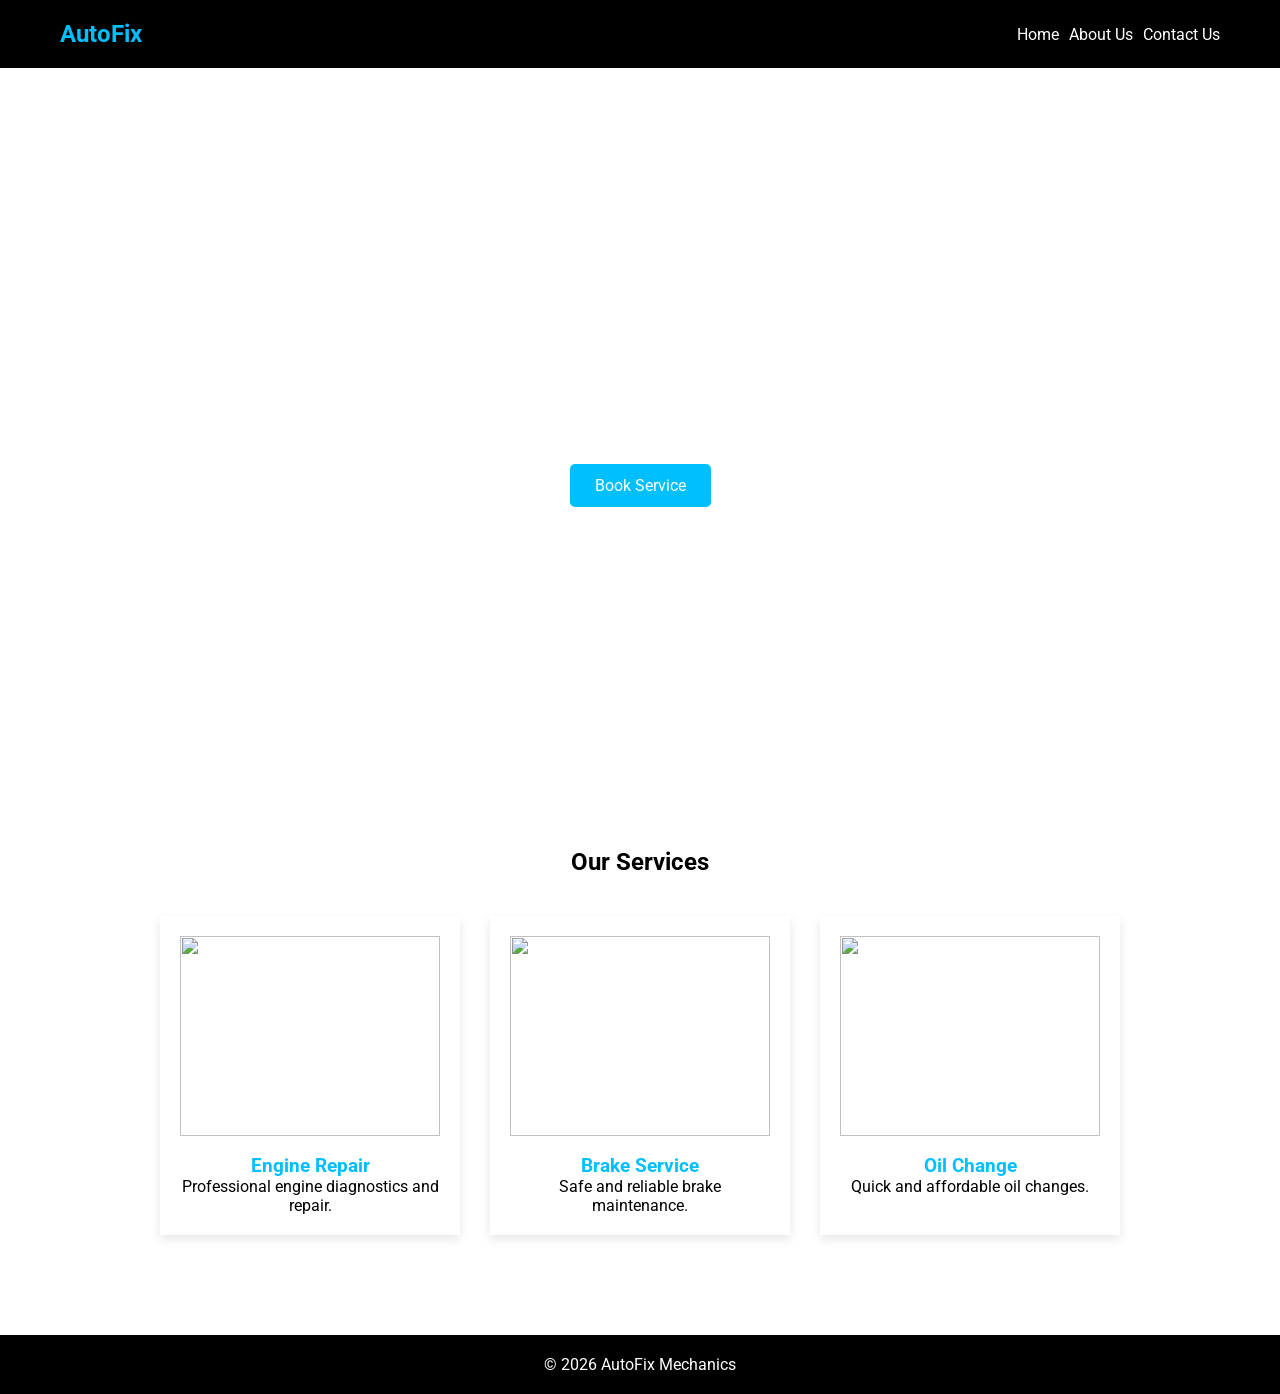
==== index.html @ c3317507 "made change" ====
<!DOCTYPE html>
<html lang="en">
<head>

<meta charset="UTF-8">
<meta name="viewport" content="width=device-width, initial-scale=1.0">

<title>AutoFix Mechanics</title>

<link rel="icon" type="image/x-icon" href="https://cdn-icons-png.flaticon.com/512/18314/18314486.png">

<link href="https://fonts.googleapis.com/css2?family=Roboto:wght@300;400;700&display=swap" rel="stylesheet">

<link rel="stylesheet" href="style.css">

</head>

<body>

<header>
<nav class="navbar">

<h1 class="logo">AutoFix</h1>

<ul class="nav-links">
<li><a href="index.html">Home</a></li>
<li><a href="about.html">About Us</a></li>
<li><a href="contact.html">Contact Us</a></li>
</ul>

</nav>
</header>


<section class="hero">
<div class="hero-text">
<h1>Your Trusted Mechanics</h1>
<h2>Fast • Reliable • Affordable</h2>
<a href="contact.html" class="btn">Book Service</a>
</div>
</section>


<section class="services">

<h2>Our Services</h2>

<div class="service-container">

<div class="card">
<img src="https://images.unsplash.com/photo-1517524206127-48bbd363f3d7">
<h3>Engine Repair</h3>
<p>Professional engine diagnostics and repair.</p>
</div>

<div class="card">
<img src="https://images.unsplash.com/photo-1487754180451-c456f719a1fc">
<h3>Brake Service</h3>
<p>Safe and reliable brake maintenance.</p>
</div>

<div class="card">
<img src="https://images.unsplash.com/photo-1493238792000-8113da705763">
<h3>Oil Change</h3>
<p>Quick and affordable oil changes.</p>
</div>

</div>

</section>


<footer>
<p>© 2026 AutoFix Mechanics</p>
</footer>

</body>
</html>
---- style.css ----
*{
    margin:0;
    padding:0;
    box-sizing:border-box;
    font-family:'Roboto', sans-serif;
    }
    
    /* COLORS */
    :root{
    --primary:white;
    --secondary:black;
    --tertiary:#00bfff;
    }
    
    /* CURSORS */
    body{
    background:var(--primary);
    color:var(--secondary);
    cursor:default;
    }
    
    a, button{
    cursor:pointer;
    }
    
    .navbar{
    display:flex;
    justify-content:space-between;
    align-items:center;
    padding:20px 60px;
    background:black;
    color:white;
    }
    
    .logo{
    color:var(--tertiary);
    font-size:1.8rem;
    font-weight:bold;
    }
    
    .nav-links{
    display:flex;
    list-style:none;
    gap:30px;
    }
    
    .nav-links a{
    text-decoration:none;
    color:white;
    transition:0.3s;
    }
    
    .nav-links a:hover{
    color:var(--tertiary);
    }
   
    .hero{
    height:80vh;
    background:url("https://images.unsplash.com/photo-1486262715619-67b85e0b08d3") center/cover;
    display:flex;
    align-items:center;
    justify-content:center;
    text-align:center;
    color:white;
    }
    
    .hero-text h1{
    font-size:3rem;
    margin-bottom:10px;
    }
    
    .hero-text h2{
    margin-bottom:20px;
    font-weight:300;
    }
    
    .btn{
    padding:12px 25px;
    background:var(--tertiary);
    color:white;
    text-decoration:none;
    border-radius:5px;
    transition:0.3s;
    border:none;
    }
    
    .btn:hover{
    background:black;
    border:1px solid var(--tertiary);
    transform:scale(1.05);
    box-shadow:0 0 10px var(--tertiary);
    }
    
   
    .services{
    padding:60px 10%;
    text-align:center;
    }
    
    .service-container{
    display:flex;
    gap:30px;
    margin-top:40px;
    flex-wrap:wrap;
    justify-content:center;
    }
    
    .card{
    background:white;
    box-shadow:0 4px 10px rgba(0,0,0,0.1);
    padding:20px;
    width:300px;
    transition:0.3s;
    }
    
    .card img{
    width:100%;
    height:200px;
    object-fit:cover;
    }
    
    .card:hover{
    transform:translateY(-10px);
    }
    
    .card h3{
    margin-top:15px;
    color:var(--tertiary);
    }
  
    input, textarea{
    width:50%;
    padding:10px;
    border:1px solid #ccc;
    }
    
  
    footer{
    background:black;
    color:white;
    text-align:center;
    padding:20px;
    margin-top:40px;
    }

   
.about {
    padding: 80px 10%;
    line-height: 1.8;
    background: #f9f9f9;
}

.about h1 {
    margin-bottom: 30px;
    color: var(--tertiary);
    text-align: center;
    font-size: 2.5rem;
}

.about-container {
    display: flex;
    align-items: center;
    justify-content: center;
    gap: 60px;
    flex-wrap: wrap;
}

.about-image img {
    width: 450px;
    max-width: 100%;
    border-radius: 12px;
    box-shadow: 0 6px 20px rgba(0,0,0,0.2);
}


.about-text {
    max-width: 600px;
}

.about-text p {
    margin-bottom: 20px;
    font-size: 1.05rem;
}


.testimonials {
    display: flex;
    gap: 20px;
    margin-top: 25px;
    flex-wrap: wrap;
}

.testimonial-card {
    background: white;
    padding: 20px;
    border-radius: 10px;
    width: 250px;
    box-shadow: 0 4px 10px rgba(0,0,0,0.1);
    transition: 0.3s;
}

.testimonial-card:hover {
    transform: translateY(-5px);
}

.testimonial-card p {
    font-style: italic;
    margin-bottom: 10px;
}

.testimonial-card h4 {
    color: var(--tertiary);
    font-weight: 500;
}

/* MOBILE RESPONSIVE */
@media (max-width: 768px) {

    .about {
        padding: 50px 5%;
        text-align: center;
    }

    .about-container {
        flex-direction: column;
    }

    .about-text {
        max-width: 100%;
    }

    .testimonials {
        justify-content: center;
    }

    .testimonial-card {
        width: 90%;
    }
}

    /* ABOUT WITH IMAGE */

/* .about-container{
    display:flex;
    align-items:center;
    gap:40px;
    margin-top:30px;
    flex-wrap:wrap;
    } */
    /* .about-container{
        display:flex;
        align-items:center;
        justify-content:space-between;
        gap:50px;
        margin-top:30px;
        flex-wrap:wrap;
        }
        
    
    .about-image img{
    width:400px;
    border-radius:10px;
    box-shadow:0 4px 10px rgba(0,0,0,0.2);
    /* } */
    
    .about-text{
    max-width:600px;
    } */
    
    .about{
        padding:60px 10%;
        line-height:1.6;
        }
        
        .about h1{
        margin-bottom:20px;
        color:var(--tertiary);
        }
        
        .about h2{
        margin-top:20px;
        color:var(--secondary);
        }
        
        .about-list{
        margin-top:10px;
        padding-left:20px;
        }
        
        .about-list li{
        margin-bottom:8px;
        }
        
    
    .about{
        padding:60px 10%;
        line-height:1.6;
        }
        
        .about h1{
        margin-bottom:20px;
        color:var(--tertiary);
        }
        
        .about h2{
        margin-top:20px;
        color:var(--secondary);
        }
        
        .about-list{
        margin-top:10px;
        padding-left:20px;
        }
        
        .about-list li{
        margin-bottom:8px;
        }
        
   
    @media (max-width:768px){
        .navbar{
            flex-direction: row;
            justify-content: space-between;
            align-items: center;
            padding: 15px 20px;
        }
    
        .nav-links{
            flex-direction: row; 
            gap: 15px;
            flex-wrap: nowrap; 
            justify-content: center;
        }
        .nav-links a{
            font-size: 0.9rem;
        }
    .hero-text h1{
    font-size:2rem;
    }
    
    .hero-text h2{
    font-size:1rem;
    }
    
    .service-container{
    flex-direction:column;
    align-items:center;
    }
    
    .card{
    width:90%;
    }
    
    input, textarea{
    width:90%;
    }
    
    .btn{
    width:80%;
    }
    
    }
    @media (max-width:768px){

        .about-container{
        flex-direction:column;
        text-align:center;
        }
        
        .about-image img{
        width:90%;
        }
        
        }
        .logo{
            font-size: 1.5rem;
        }
        
        .nav-links{
            gap: 10px;
        }
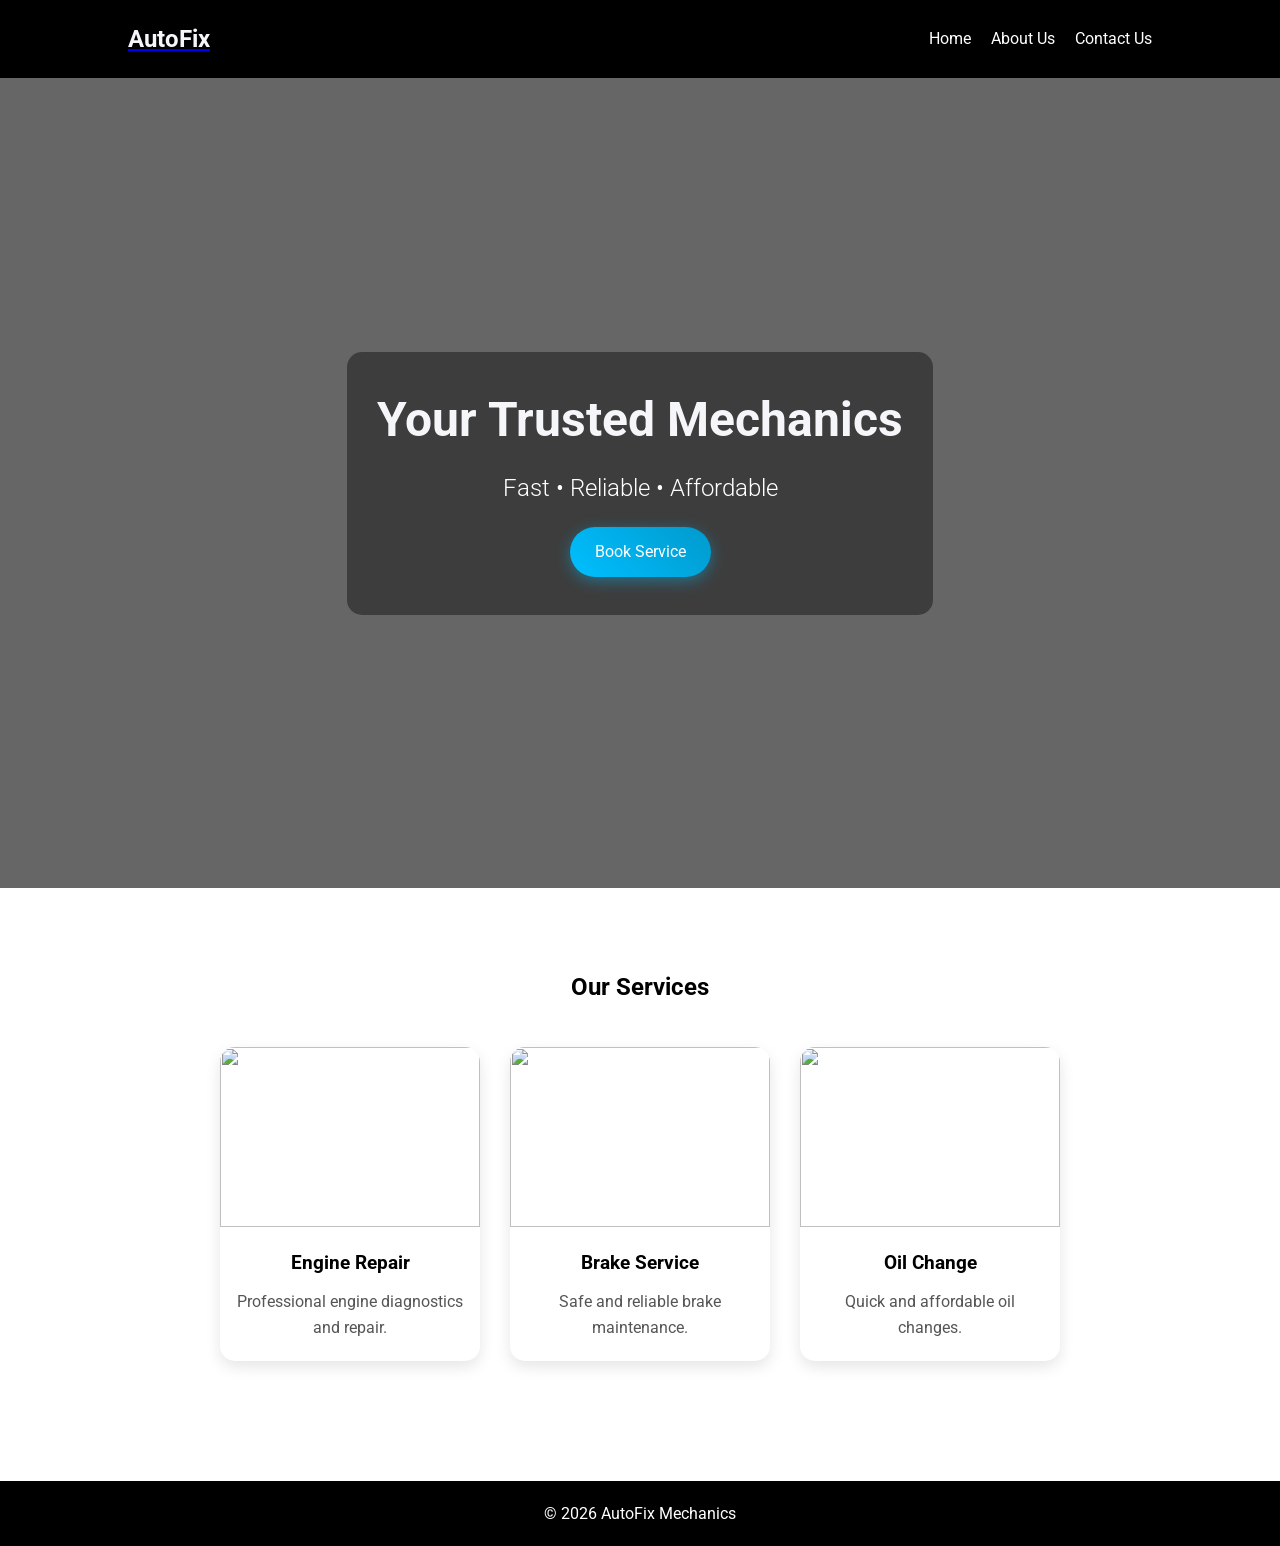
==== commit d44bb847: "last change" ====
--- a/index.html
+++ b/index.html
@@ -20,7 +20,7 @@
 <header>
 <nav class="navbar">
 
-<h1 class="logo">AutoFix</h1>
+<a lass="logo-link" href="index.html"><h1 >AutoFix</h1></a>
 
 <ul class="nav-links">
 <li><a href="index.html">Home</a></li>
@@ -75,4 +75,4 @@
 </footer>
 
 </body>
-</html>
+</html>
--- a/style.css
+++ b/style.css
@@ -1,3 +1,4 @@
+
 *{
     margin:0;
     padding:0;
@@ -5,43 +6,48 @@
     font-family:'Roboto', sans-serif;
     }
     
-    /* COLORS */
+   
     :root{
-    --primary:white;
-    --secondary:black;
+    --primary:#ffffff;
+    --secondary:#000000;
     --tertiary:#00bfff;
     }
-    
-    /* CURSORS */
+   
     body{
     background:var(--primary);
     color:var(--secondary);
-    cursor:default;
-    }
-    
-    a, button{
-    cursor:pointer;
+    line-height:1.6;
     }
     
     .navbar{
     display:flex;
     justify-content:space-between;
     align-items:center;
-    padding:20px 60px;
-    background:black;
-    color:white;
+    padding:20px 10%;
+    background:var(--secondary);
     }
     
     .logo{
-    color:var(--tertiary);
+    color:rgb(245, 237, 237);
     font-size:1.8rem;
     font-weight:bold;
-    }
-    
+    text-decoration: none;
+    }
+
+    h1{
+        
+        color: rgb(244, 246, 250);
+        text-decoration: none;
+    }
+
+    .logo a:hover{
+        color:var(--tertiary);
+    }
+
     .nav-links{
-    display:flex;
     list-style:none;
-    gap:30px;
+    display:flex;
+    gap:20px;
     }
     
     .nav-links a{
@@ -55,13 +61,23 @@
     }
    
     .hero{
-    height:80vh;
-    background:url("https://images.unsplash.com/photo-1486262715619-67b85e0b08d3") center/cover;
-    display:flex;
-    align-items:center;
-    justify-content:center;
-    text-align:center;
+    height:90vh;
+    display:flex;
+    justify-content:center;
+    align-items:center;
+    text-align:center;
+    background:linear-gradient(rgba(0,0,0,0.6),rgba(0,0,0,0.6)),
+    url('https://images.unsplash.com/photo-1503376780353-7e6692767b70');
+    background-size:cover;
+    background-position:center;
     color:white;
+    padding:20px;
+    }
+    
+    .hero-text{
+    background:rgba(0,0,0,0.4);
+    padding:30px;
+    border-radius:15px;
     }
     
     .hero-text h1{
@@ -70,270 +86,270 @@
     }
     
     .hero-text h2{
+    font-weight:300;
     margin-bottom:20px;
-    font-weight:300;
-    }
+    }
+    
     
     .btn{
+    background:linear-gradient(45deg, #00bfff, #009acd);
+    color:white;
     padding:12px 25px;
-    background:var(--tertiary);
-    color:white;
+    border-radius:30px;
     text-decoration:none;
-    border-radius:5px;
+    display:inline-block;
     transition:0.3s;
-    border:none;
+    box-shadow:0 4px 15px rgba(0,191,255,0.4);
+    position:relative;
+    overflow:hidden;
     }
     
     .btn:hover{
-    background:black;
-    border:1px solid var(--tertiary);
-    transform:scale(1.05);
-    box-shadow:0 0 10px var(--tertiary);
+    transform:translateY(-3px) scale(1.05);
+    box-shadow:0 0 15px #00bfff,
+               0 0 30px rgba(0,191,255,0.6);
+    }
+    
+    .btn:active{
+    transform:scale(0.95);
+    }
+    
+    .btn::before{
+    content:"";
+    position:absolute;
+    top:0;
+    left:-100%;
+    width:100%;
+    height:100%;
+    background:linear-gradient(120deg, transparent, rgba(255,255,255,0.6), transparent);
+    transition:0.5s;
+    }
+    
+    .btn:hover::before{
+    left:100%;
     }
     
    
     .services{
-    padding:60px 10%;
-    text-align:center;
+    padding:80px 10%;
+    text-align:center;
+    }
+    
+    .services h2{
+    margin-bottom:40px;
     }
     
     .service-container{
     display:flex;
+    justify-content:center;
     gap:30px;
-    margin-top:40px;
     flex-wrap:wrap;
-    justify-content:center;
-    }
+    }
+    
     
     .card{
     background:white;
-    box-shadow:0 4px 10px rgba(0,0,0,0.1);
-    padding:20px;
-    width:300px;
-    transition:0.3s;
+    width:260px;
+    border-radius:15px;
+    overflow:hidden;
+    box-shadow:0 6px 15px rgba(0,0,0,0.1);
+    transition:0.4s;
+    position:relative;
+    }
+    
+    .card:hover{
+    transform:translateY(-10px) scale(1.03);
+    box-shadow:0 0 15px var(--tertiary),
+               0 0 30px rgba(0,191,255,0.5);
     }
     
     .card img{
     width:100%;
-    height:200px;
+    height:180px;
     object-fit:cover;
     }
     
-    .card:hover{
+    .card h3{
+    margin:15px 0 10px;
+    }
+    
+    .card p{
+    padding:0 15px 20px;
+    color:#555;
+    }
+   
+    .about{
+    padding:80px 10%;
+    text-align:center;
+    }
+    
+    .about-intro{
+    max-width:700px;
+    margin:20px auto 40px;
+    color:#555;
+    }
+    
+    .about-container{
+    display:flex;
+    align-items:center;
+    gap:40px;
+    flex-wrap:wrap;
+    justify-content:center;
+    }
+    
+    .about-image img{
+    width:350px;
+    border-radius:15px;
+    box-shadow:0 6px 15px rgba(0,0,0,0.2);
+    transition:0.4s ease;
+    }
+    
+    .about-image img:hover{
+    transform:translateY(-10px) scale(1.03);
+    box-shadow:0 0 15px var(--tertiary),
+               0 0 30px rgba(0,191,255,0.5);
+    }
+    
+    .about-text{
+    max-width:500px;
+    text-align:left;
+    }
+    
+   
+    .testimonials{
+    margin-top:20px;
+    display:flex;
+    flex-direction:column;
+    gap:15px;
+    }
+    
+    .testimonial-card{
+    background:white;
+    padding:15px;
+    border-radius:10px;
+    box-shadow:0 4px 10px rgba(0,0,0,0.1);
+    }
+    
+    .about-extra{
+    display:flex;
+    justify-content:center;
+    gap:40px;
+    margin-top:50px;
+    flex-wrap:wrap;
+    }
+    
+    .extra-box{
+    background:white;
+    padding:30px;
+    width:200px;
+    text-align:center;
+    border-radius:15px;
+    box-shadow:0 6px 15px rgba(0,0,0,0.1);
+    transition:0.3s;
+    }
+    
+    .extra-box:hover{
     transform:translateY(-10px);
     }
     
-    .card h3{
-    margin-top:15px;
+    .extra-box h3{
+    font-size:2rem;
     color:var(--tertiary);
     }
-  
-    input, textarea{
-    width:50%;
-    padding:10px;
+    
+    
+    .contact{
+    padding: 2vh  10%;
+    text-align:center;
+    background:#f9f9f9;
+    overflow-y: hidden;
+    }
+    
+    .contact-intro{
+    margin-bottom:40px;
+    color:#555;
+    }
+    
+    .contact-container{
+    display:flex;
+    justify-content:center;
+    gap:50px;
+    flex-wrap:wrap;
+    }
+    
+    .contact-form{
+    display:flex;
+    flex-direction:column;
+    gap:15px;
+    }
+    
+    .contact-form input,
+    .contact-form textarea{
+    width:300px;
+    padding:12px;
+    border-radius:8px;
     border:1px solid #ccc;
     }
     
-  
+    .contact-form textarea{
+    min-height:120px;
+    resize:none;
+    }
+    
+    .contact-info{
+    background:white;
+    padding:30px;
+    border-radius:15px;
+    box-shadow:0 6px 15px rgba(0,0,0,0.1);
+    text-align:left;
+    }
+    
+    .contact-info h3{
+    margin-top:10px;
+    color:var(--tertiary);
+    }
+    
+
     footer{
-    background:black;
+    background:var(--secondary);
     color:white;
     text-align:center;
     padding:20px;
     margin-top:40px;
     }
-
-   
-.about {
-    padding: 80px 10%;
-    line-height: 1.8;
-    background: #f9f9f9;
-}
-
-.about h1 {
-    margin-bottom: 30px;
-    color: var(--tertiary);
-    text-align: center;
-    font-size: 2.5rem;
-}
-
-.about-container {
-    display: flex;
-    align-items: center;
-    justify-content: center;
-    gap: 60px;
-    flex-wrap: wrap;
-}
-
-.about-image img {
-    width: 450px;
-    max-width: 100%;
-    border-radius: 12px;
-    box-shadow: 0 6px 20px rgba(0,0,0,0.2);
-}
-
-
-.about-text {
-    max-width: 600px;
-}
-
-.about-text p {
-    margin-bottom: 20px;
-    font-size: 1.05rem;
-}
-
-
-.testimonials {
-    display: flex;
-    gap: 20px;
-    margin-top: 25px;
-    flex-wrap: wrap;
-}
-
-.testimonial-card {
-    background: white;
-    padding: 20px;
-    border-radius: 10px;
-    width: 250px;
-    box-shadow: 0 4px 10px rgba(0,0,0,0.1);
-    transition: 0.3s;
-}
-
-.testimonial-card:hover {
-    transform: translateY(-5px);
-}
-
-.testimonial-card p {
-    font-style: italic;
-    margin-bottom: 10px;
-}
-
-.testimonial-card h4 {
-    color: var(--tertiary);
-    font-weight: 500;
-}
-
-/* MOBILE RESPONSIVE */
-@media (max-width: 768px) {
-
-    .about {
-        padding: 50px 5%;
-        text-align: center;
-    }
-
-    .about-container {
-        flex-direction: column;
-    }
-
-    .about-text {
-        max-width: 100%;
-    }
-
-    .testimonials {
-        justify-content: center;
-    }
-
-    .testimonial-card {
-        width: 90%;
-    }
-}
-
-    /* ABOUT WITH IMAGE */
-
-/* .about-container{
-    display:flex;
-    align-items:center;
-    gap:40px;
-    margin-top:30px;
-    flex-wrap:wrap;
-    } */
-    /* .about-container{
-        display:flex;
-        align-items:center;
-        justify-content:space-between;
-        gap:50px;
-        margin-top:30px;
-        flex-wrap:wrap;
-        }
-        
-    
-    .about-image img{
-    width:400px;
-    border-radius:10px;
-    box-shadow:0 4px 10px rgba(0,0,0,0.2);
-    /* } */
-    
-    .about-text{
-    max-width:600px;
-    } */
-    
-    .about{
-        padding:60px 10%;
-        line-height:1.6;
-        }
-        
-        .about h1{
-        margin-bottom:20px;
-        color:var(--tertiary);
-        }
-        
-        .about h2{
-        margin-top:20px;
-        color:var(--secondary);
-        }
-        
-        .about-list{
-        margin-top:10px;
-        padding-left:20px;
-        }
-        
-        .about-list li{
-        margin-bottom:8px;
-        }
-        
-    
-    .about{
-        padding:60px 10%;
-        line-height:1.6;
-        }
-        
-        .about h1{
-        margin-bottom:20px;
-        color:var(--tertiary);
-        }
-        
-        .about h2{
-        margin-top:20px;
-        color:var(--secondary);
-        }
-        
-        .about-list{
-        margin-top:10px;
-        padding-left:20px;
-        }
-        
-        .about-list li{
-        margin-bottom:8px;
-        }
-        
-   
+    
+  
+    .fade-in{
+    opacity:0;
+    transform:translateY(20px);
+    animation:fadeInUp 1s ease forwards;
+    }
+    
+    @keyframes fadeInUp{
+    to{
+    opacity:1;
+    transform:translateY(0);
+    }
+    }
+    
+    /* MOBILE RESPONSIVE */
     @media (max-width:768px){
-        .navbar{
-            flex-direction: row;
-            justify-content: space-between;
-            align-items: center;
-            padding: 15px 20px;
-        }
-    
-        .nav-links{
-            flex-direction: row; 
-            gap: 15px;
-            flex-wrap: nowrap; 
-            justify-content: center;
-        }
-        .nav-links a{
-            font-size: 0.9rem;
-        }
+    
+    .navbar{
+    flex-direction:row;
+    gap:10px;
+    text-align:center;
+    }
+    
+    .nav-links{
+    flex-direction:row;
+    gap:10px;
+    }
+    
+    .hero{
+    height:70vh;
+    }
+    
     .hero-text h1{
     font-size:2rem;
     }
@@ -347,35 +363,24 @@
     align-items:center;
     }
     
-    .card{
+    .about-container{
+    flex-direction:column;
+    text-align:center;
+    }
+    
+    .about-text{
+    text-align:center;
+    }
+    
+    .contact-container{
+    flex-direction:column;
+    align-items:center;
+    }
+    
+    .contact-form input,
+    .contact-form textarea{
     width:90%;
     }
     
-    input, textarea{
-    width:90%;
-    }
-    
-    .btn{
-    width:80%;
-    }
-    
-    }
-    @media (max-width:768px){
-
-        .about-container{
-        flex-direction:column;
-        text-align:center;
-        }
-        
-        .about-image img{
-        width:90%;
-        }
-        
-        }
-        .logo{
-            font-size: 1.5rem;
-        }
-        
-        .nav-links{
-            gap: 10px;
-        }+    }
+    
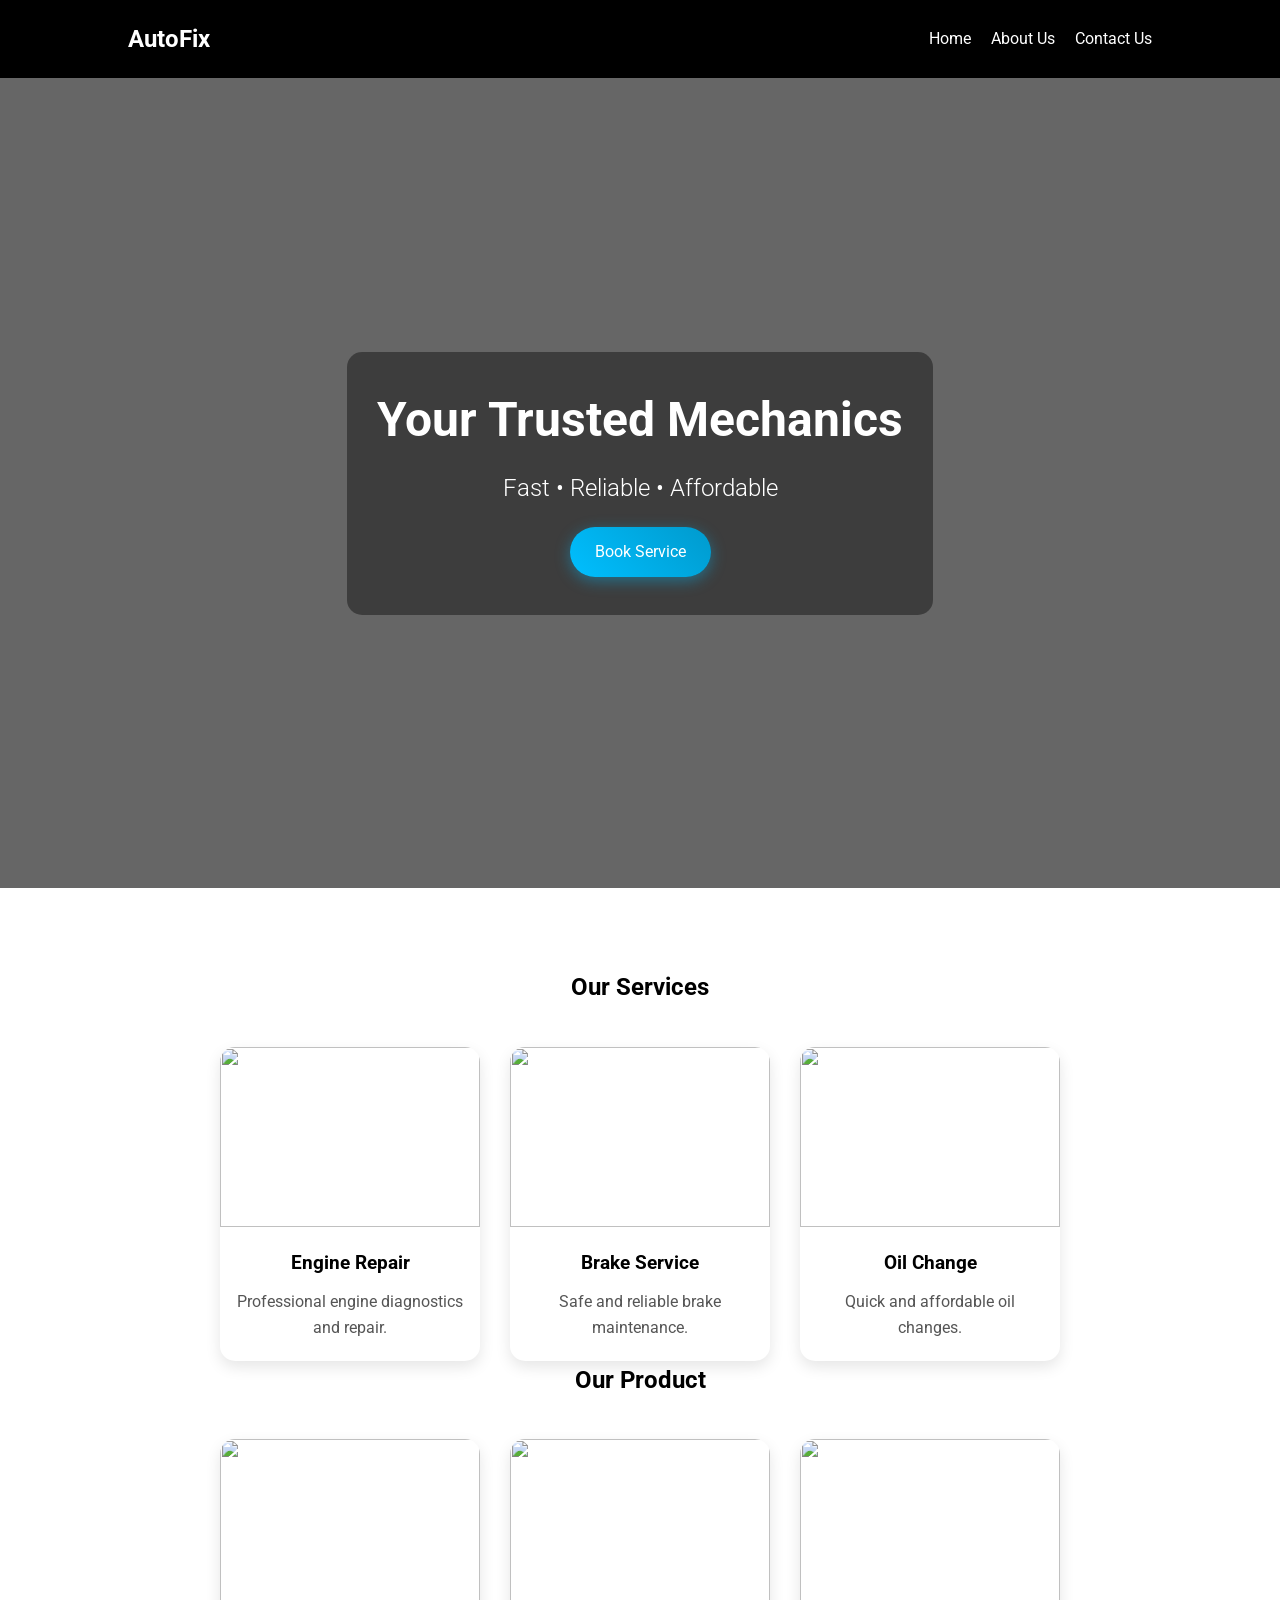
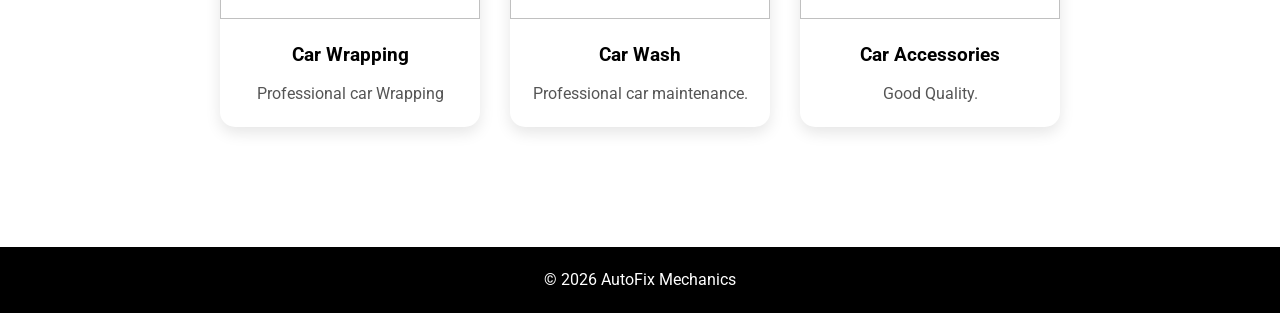
==== commit 98f6ae06: "'new change'" ====
--- a/index.html
+++ b/index.html
@@ -20,7 +20,7 @@
 <header>
 <nav class="navbar">
 
-<a lass="logo-link" href="index.html"><h1 >AutoFix</h1></a>
+<h1 lass="logo">AutoFix</h1>
 
 <ul class="nav-links">
 <li><a href="index.html">Home</a></li>
@@ -53,6 +53,8 @@
 <p>Professional engine diagnostics and repair.</p>
 </div>
 
+
+
 <div class="card">
 <img src="https://images.unsplash.com/photo-1487754180451-c456f719a1fc">
 <h3>Brake Service</h3>
@@ -67,6 +69,32 @@
 
 </div>
 
+<h2>Our Product</h2>
+
+<div class="service-container">
+
+<div class="card">
+<img src="https://www.shrink-wrapping.express/wp-content/uploads/2020/11/car_wrapping.jpg">
+<h3>Car Wrapping</h3>
+<p>Professional car Wrapping</p>
+</div>
+
+
+
+<div class="card">
+<img src="https://di-uploads-pod16.dealerinspire.com/toyotaofnorthcharlotte/uploads/2022/07/touchless-car-wash.jpg">
+<h3>Car Wash</h3>
+<p>Professional car maintenance.</p>
+</div>
+
+<div class="card">
+<img src="https://www.seatcoversolutions.com/cdn/shop/articles/The_Benefits_of_Custom_Car_Accessories.jpg?v=1687779973&width=1100">
+<h3>Car Accessories</h3>
+<p>Good Quality.</p>
+</div>
+
+</div>
+
 </section>
 
 
--- a/style.css
+++ b/style.css
@@ -31,13 +31,14 @@
     color:rgb(245, 237, 237);
     font-size:1.8rem;
     font-weight:bold;
-    text-decoration: none;
+    text-decoration-color: black;
     }
 
     h1{
-        
-        color: rgb(244, 246, 250);
-        text-decoration: none;
+        color:rgb(253, 252, 252);
+        transition:0.3s;
+        color: white;
+        text-decoration-color: black;
     }
 
     .logo a:hover{
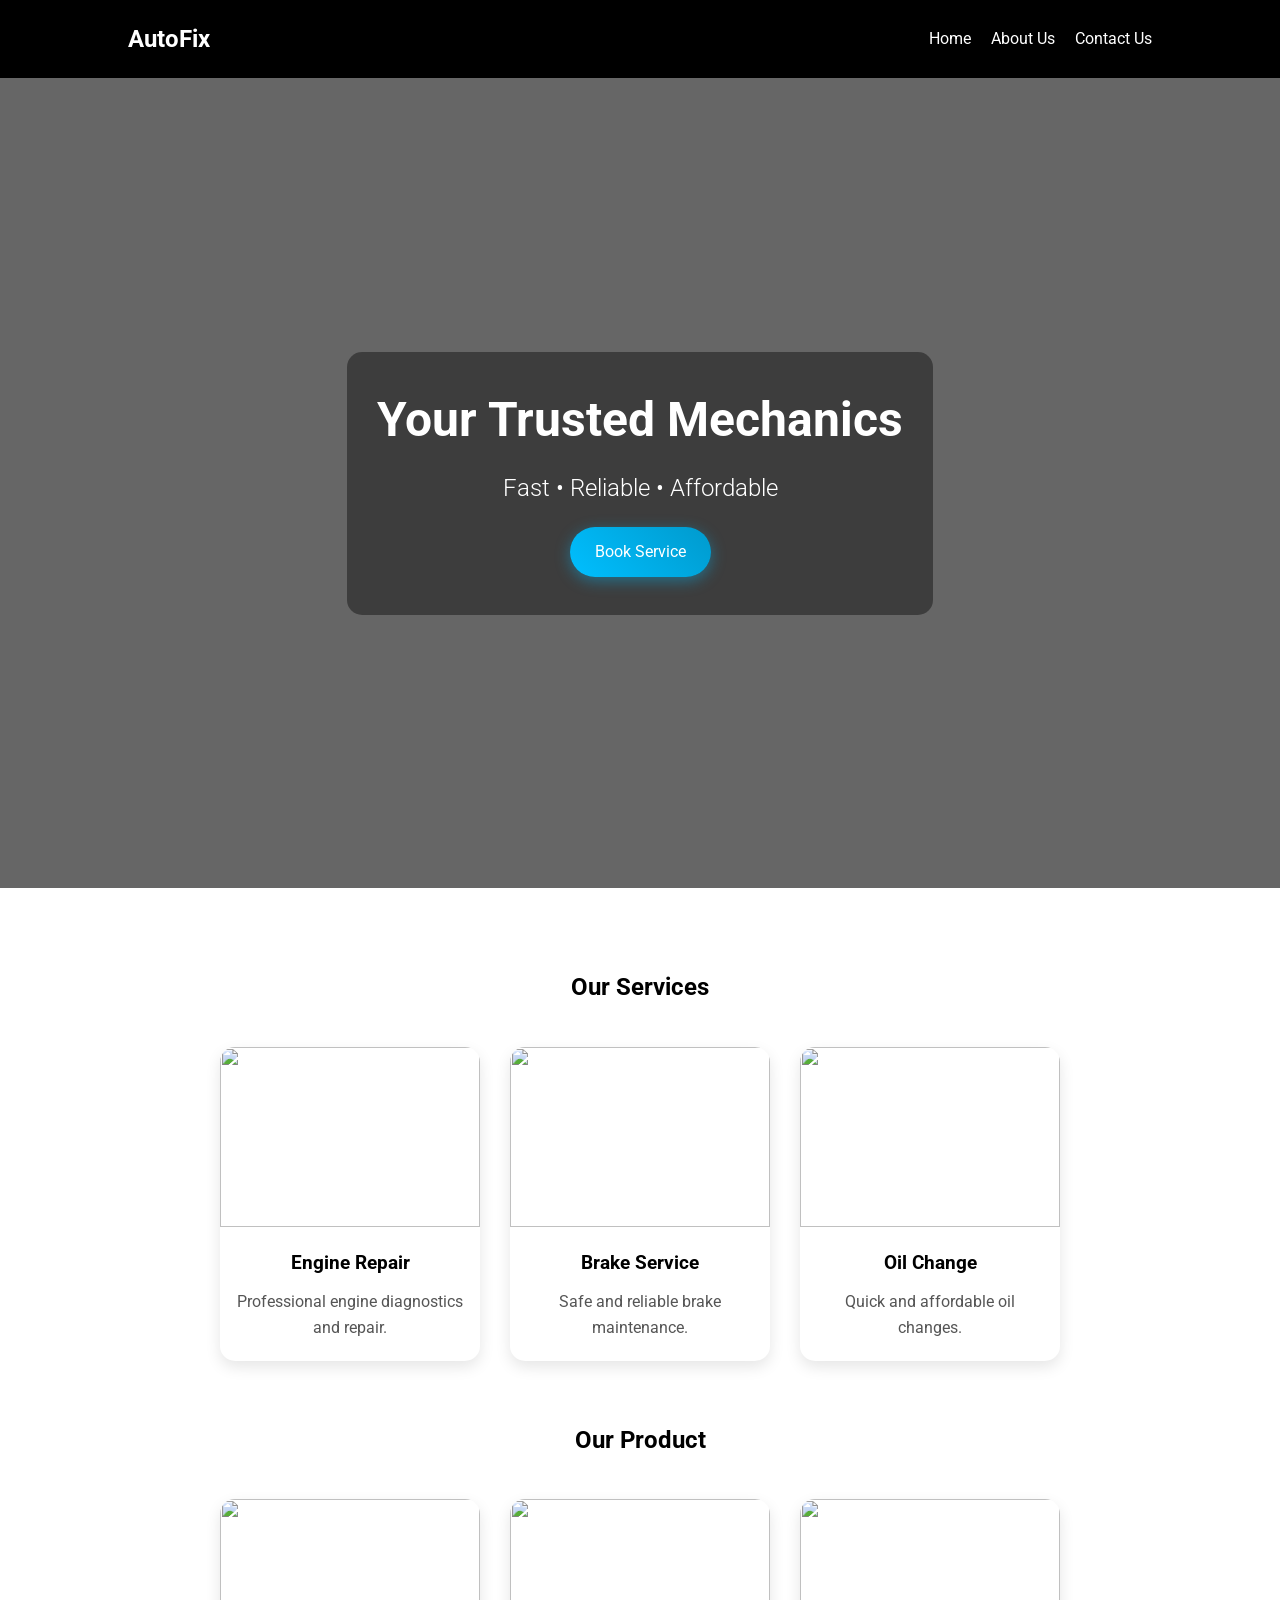
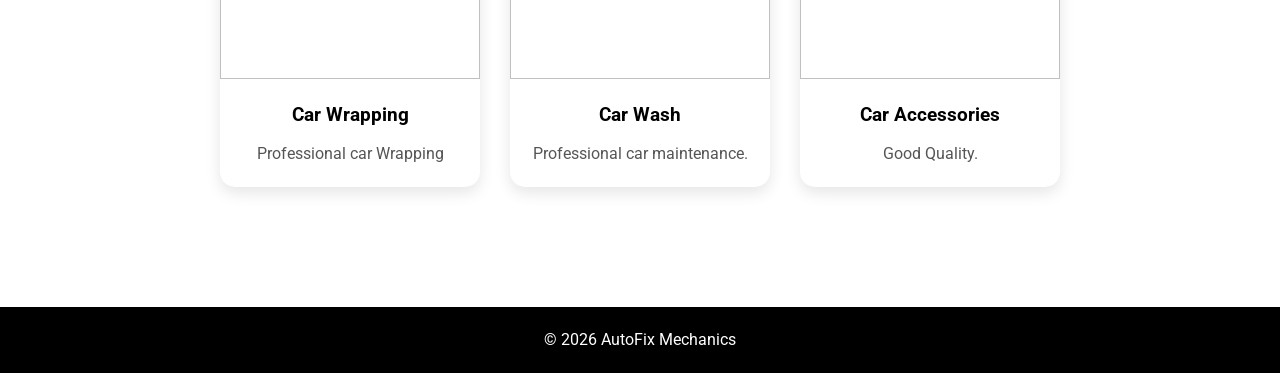
==== commit a69006a7: "'made change'" ====
--- a/index.html
+++ b/index.html
@@ -69,7 +69,7 @@
 
 </div>
 
-<h2>Our Product</h2>
+<h2 class="Product">Our Product</h2>
 
 <div class="service-container">
 
--- a/style.css
+++ b/style.css
@@ -147,6 +147,11 @@
     flex-wrap:wrap;
     }
     
+    .Product{
+        
+        padding-top:60px;
+        color: black;
+    }
     
     .card{
     background:white;
